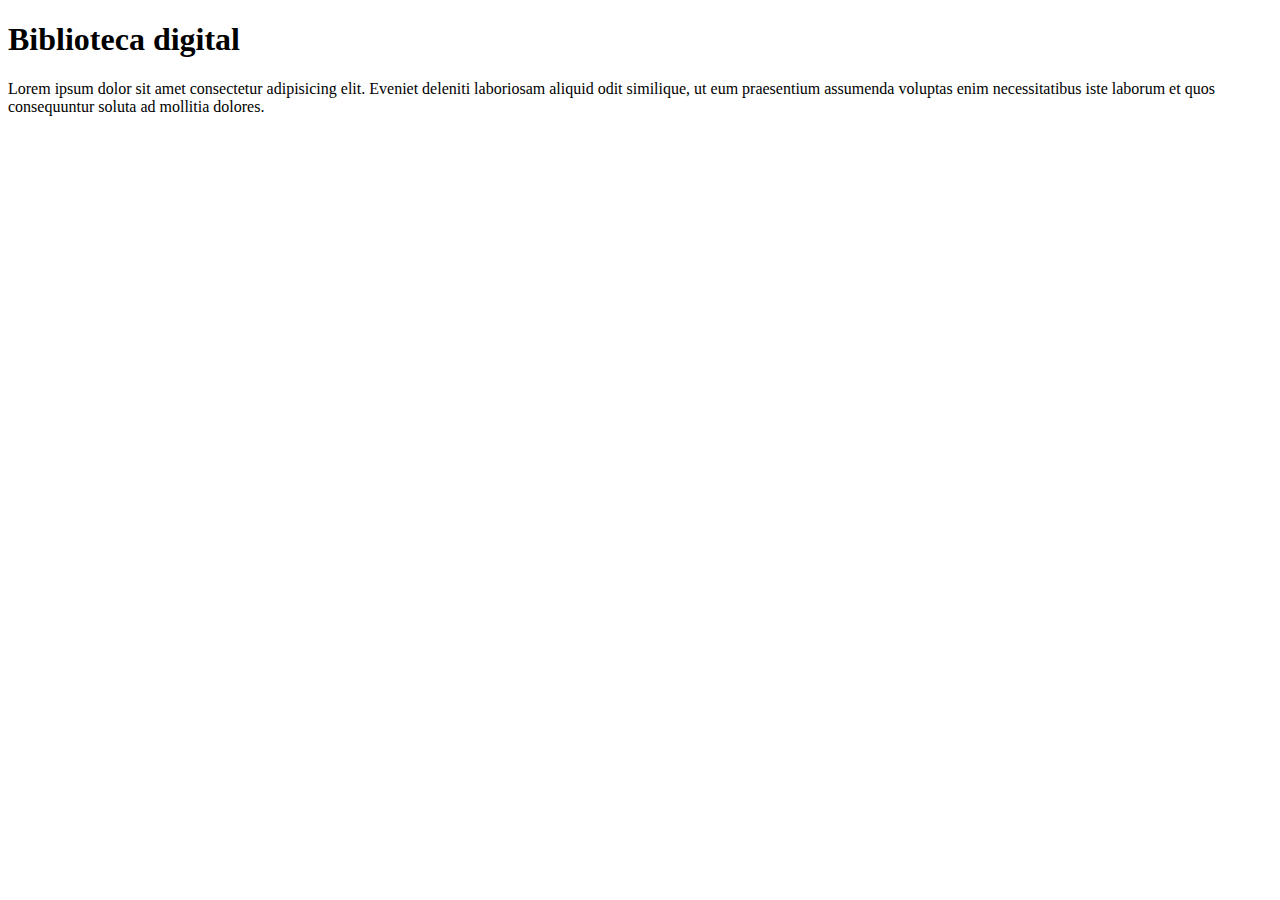
==== docs/index.html @ 5e4d8be8 "inicial" ====
<!DOCTYPE html>
<html lang="pt-br">
<head>
    <meta charset="UTF-8">
    <meta name="viewport" content="width=device-width, initial-scale=1.0">
    <title>Biblioteca Digital</title>
</head>
<body>
    <h1>Biblioteca digital</h1>
    <p>Lorem ipsum dolor sit amet consectetur adipisicing elit. Eveniet deleniti laboriosam aliquid odit similique, ut eum praesentium assumenda voluptas enim necessitatibus iste laborum et quos consequuntur soluta ad mollitia dolores.</p>
</body>
</html>
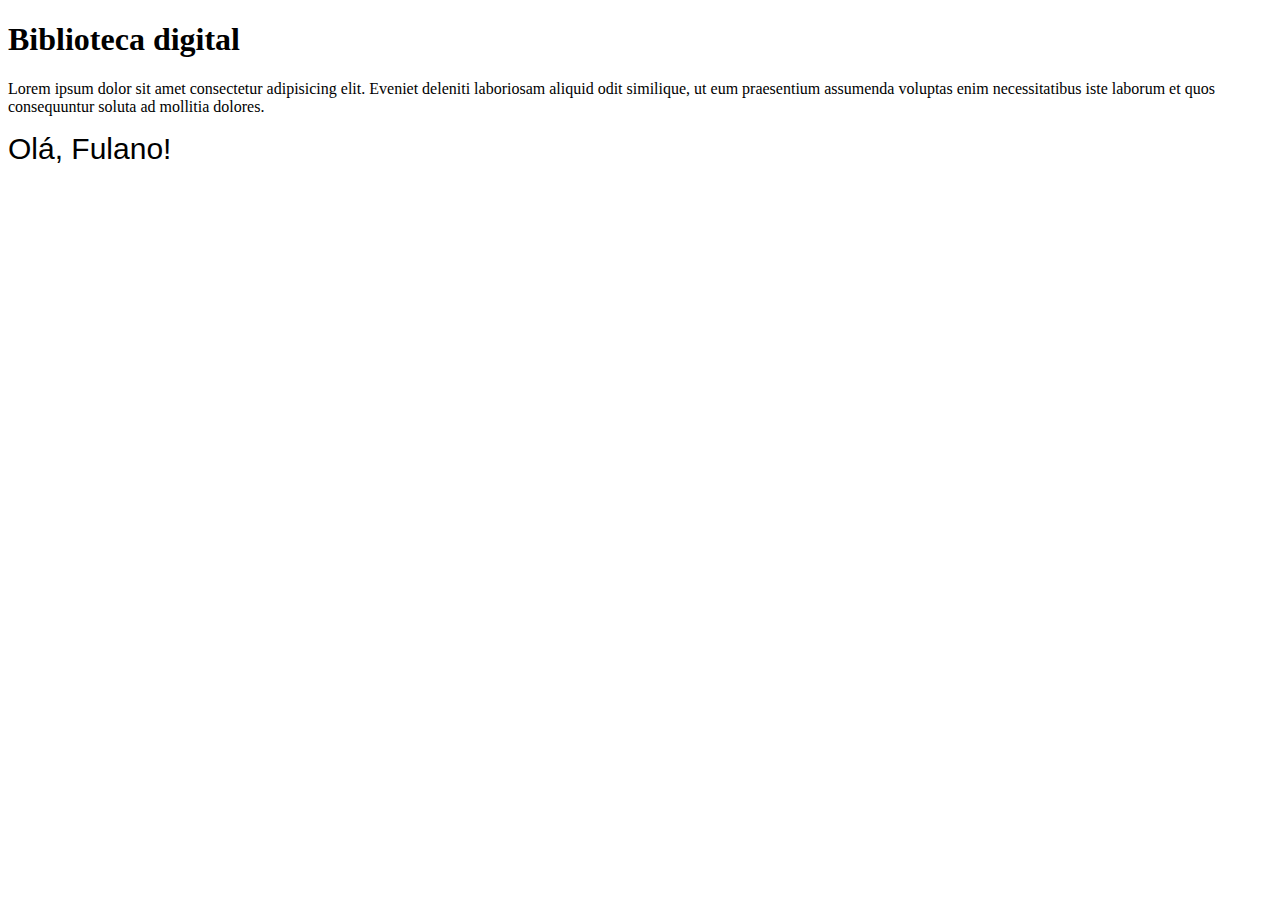
==== commit f40f29fc: "Adição" ====
--- a/docs/index.html
+++ b/docs/index.html
@@ -8,5 +8,25 @@
 <body>
     <h1>Biblioteca digital</h1>
     <p>Lorem ipsum dolor sit amet consectetur adipisicing elit. Eveniet deleniti laboriosam aliquid odit similique, ut eum praesentium assumenda voluptas enim necessitatibus iste laborum et quos consequuntur soluta ad mollitia dolores.</p>
+
+    <div id="mensagem" style="font-family: Arial, Helvetica, sans-serif; font-size: 30px;"></div>
+
+    <script>
+        // Função para carregar e exibir o nome do arquivo JSON
+        function carregarNome() {
+          fetch('teste.json') // Carrega o arquivo JSON
+            .then(response => response.json()) // Converte a resposta para JSON
+            .then(data => { // Manipula os dados
+              const nome = data.nome; // Obtém o nome do JSON
+              const mensagem = `Olá, ${nome}!`; // Monta a mensagem
+              document.getElementById('mensagem').innerText = mensagem; // Exibe a mensagem na página
+            })
+            .catch(error => console.error('Erro ao carregar o arquivo JSON:', error)); // Tratamento de erros
+        }
+    
+        // Chamada da função ao carregar a página
+        window.onload = carregarNome;
+      </script>
+
 </body>
 </html>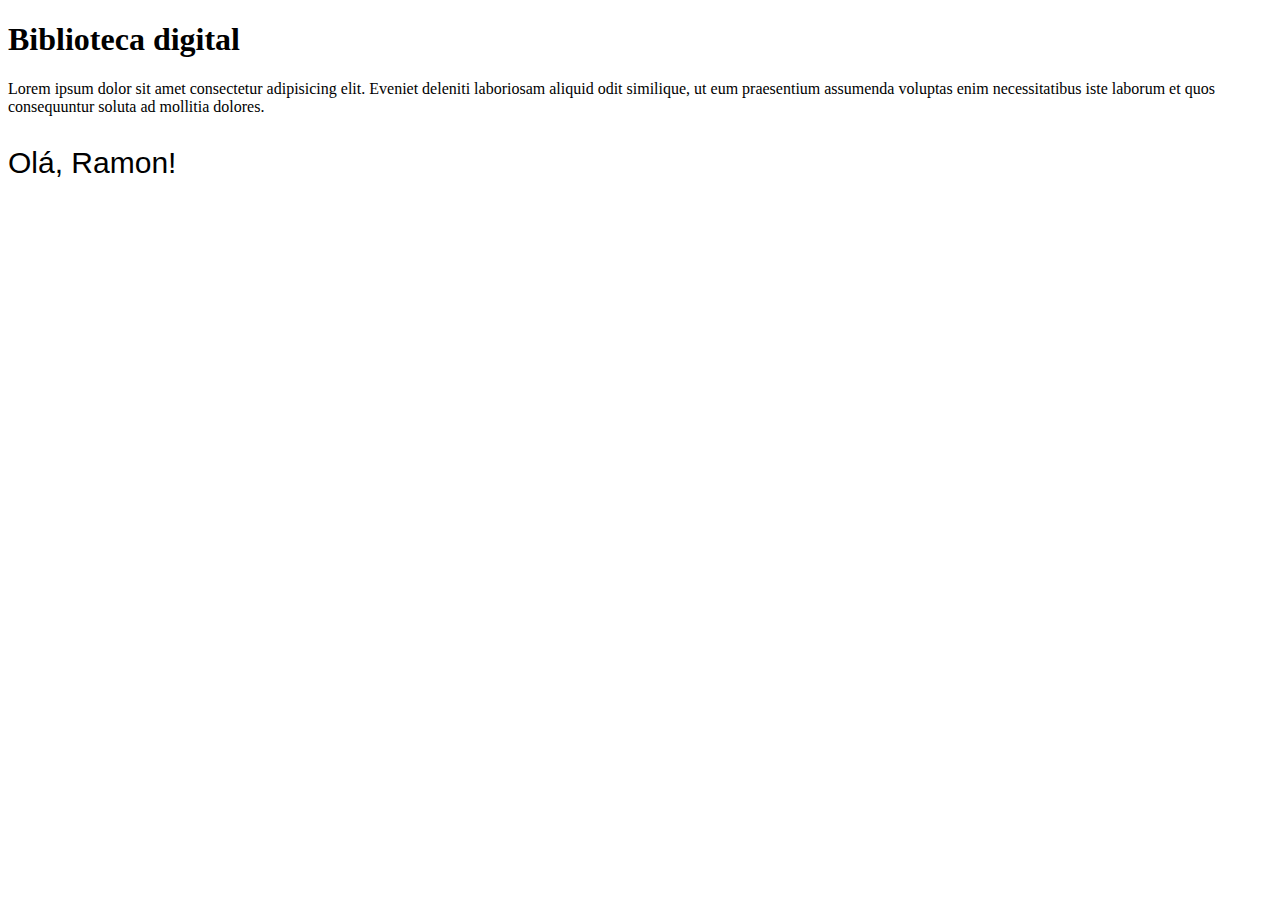
==== commit 1941f7a8: "up" ====
--- a/docs/index.html
+++ b/docs/index.html
@@ -9,7 +9,7 @@
     <h1>Biblioteca digital</h1>
     <p>Lorem ipsum dolor sit amet consectetur adipisicing elit. Eveniet deleniti laboriosam aliquid odit similique, ut eum praesentium assumenda voluptas enim necessitatibus iste laborum et quos consequuntur soluta ad mollitia dolores.</p>
 
-    <div id="mensagem" style="font-family: Arial, Helvetica, sans-serif; font-size: 30px;"></div>
+    <p id="mensagem" style="font-family: Arial, Helvetica, sans-serif; font-size: 30px;"></p>
 
     <script>
         // Função para carregar e exibir o nome do arquivo JSON
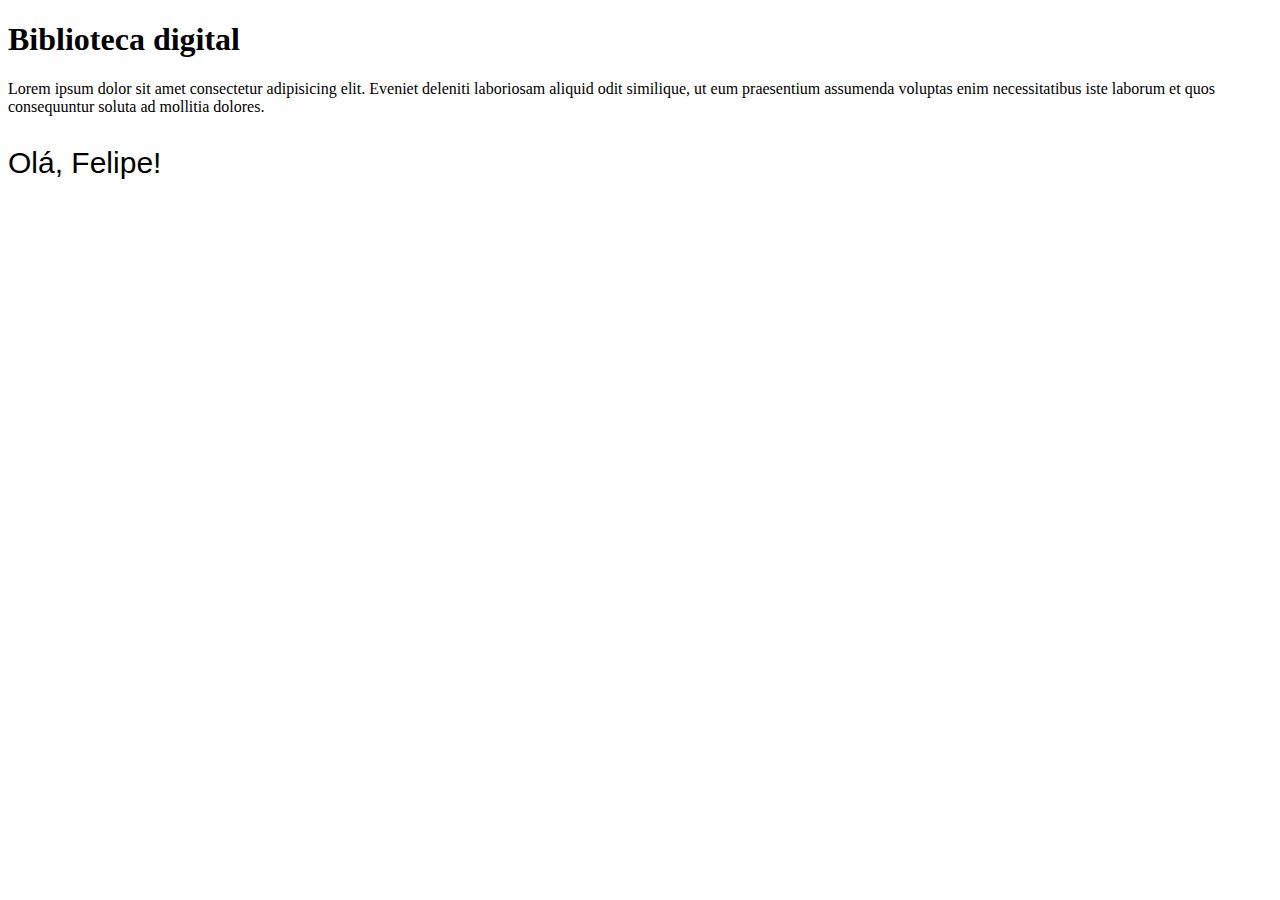
==== commit 3620c98d: "up2" ====
--- a/docs/index.html
+++ b/docs/index.html
@@ -14,19 +14,36 @@
     <script>
         // Função para carregar e exibir o nome do arquivo JSON
         function carregarNome() {
-          fetch('teste.json') // Carrega o arquivo JSON
-            .then(response => response.json()) // Converte a resposta para JSON
+          const urlParams = new URLSearchParams(window.location.search);
+          const parametro = urlParams.get('parametro');
+    
+          let arquivoJson;
+          if (parametro === '1') {
+            arquivoJson = 'teste.json';
+          } else {
+            arquivoJson = 'teste2.json';
+          }
+    
+          fetch(arquivoJson) // Carrega o arquivo JSON correspondente
+            .then(response => {
+              if (!response.ok) {
+                throw new Error('Erro ao carregar o arquivo JSON');
+              }
+              return response.json();
+            }) // Converte a resposta para JSON
             .then(data => { // Manipula os dados
               const nome = data.nome; // Obtém o nome do JSON
               const mensagem = `Olá, ${nome}!`; // Monta a mensagem
               document.getElementById('mensagem').innerText = mensagem; // Exibe a mensagem na página
             })
-            .catch(error => console.error('Erro ao carregar o arquivo JSON:', error)); // Tratamento de erros
+            .catch(error => {
+              console.error('Erro ao carregar o arquivo JSON:', error.message);
+              document.getElementById('mensagem').innerText = 'Erro ao carregar o arquivo JSON';
+            }); // Tratamento de erros
         }
     
         // Chamada da função ao carregar a página
         window.onload = carregarNome;
       </script>
-
 </body>
 </html>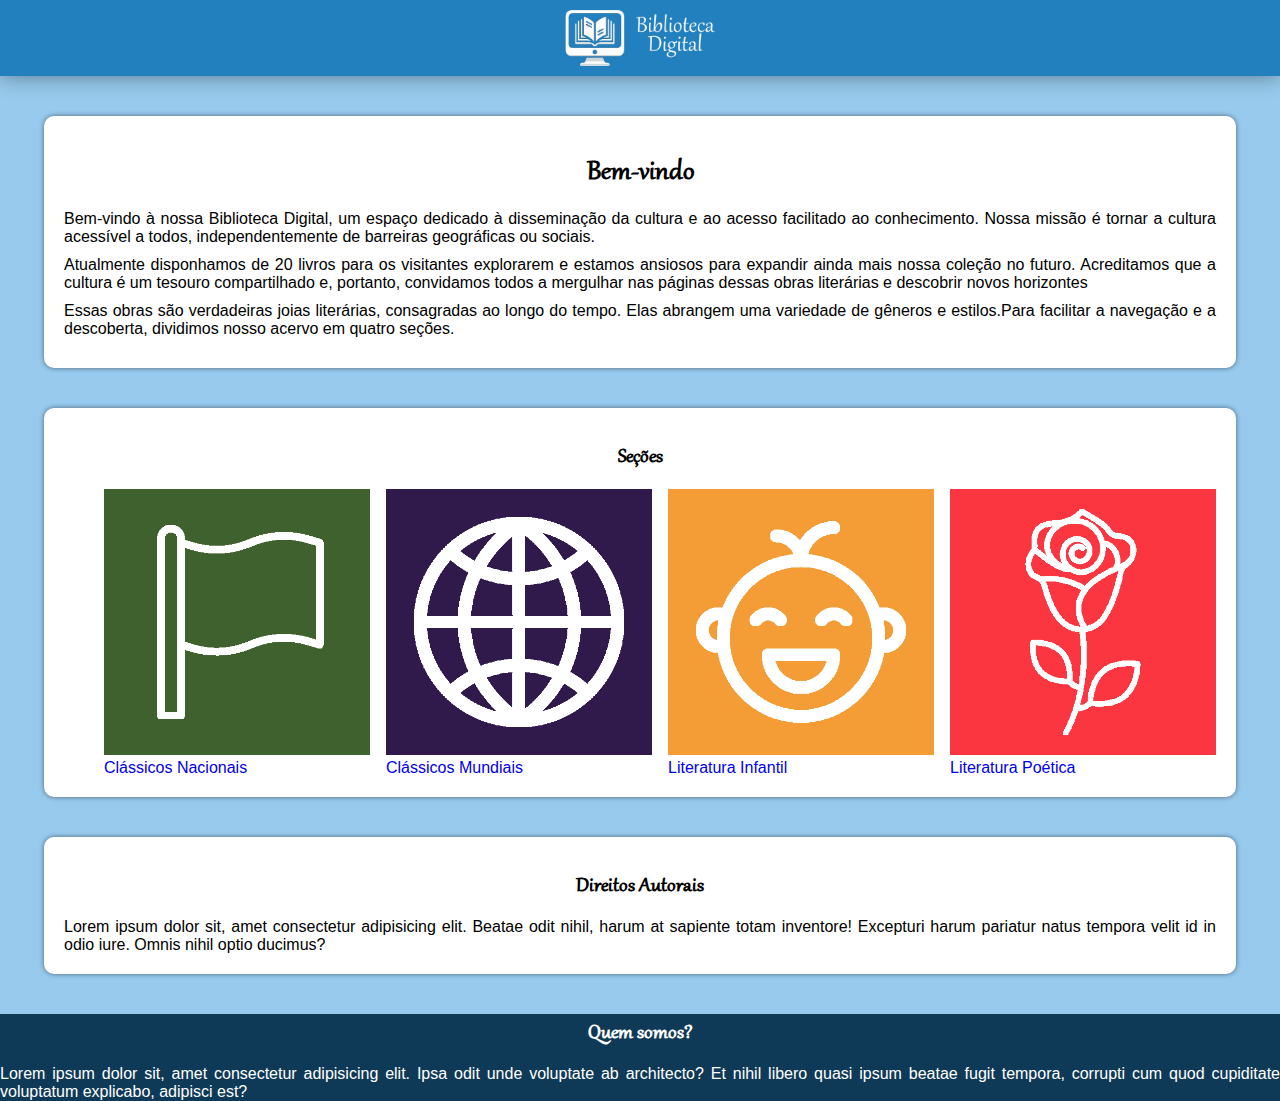
==== commit 8ac1b2c2: "v-1.0" ====
--- a/docs/index.html
+++ b/docs/index.html
@@ -1,49 +1,66 @@
 <!DOCTYPE html>
 <html lang="pt-br">
 <head>
-    <meta charset="UTF-8">
-    <meta name="viewport" content="width=device-width, initial-scale=1.0">
-    <title>Biblioteca Digital</title>
+  <meta charset="UTF-8">
+  <meta name="viewport" content="width=device-width, initial-scale=1.0">
+  <title>Biblioteca Digital</title>
+  <link rel="stylesheet" href="estilos/style.css">
+  <link rel="shortcut icon" href="imagens/favicon.png" type="image/x-icon">
 </head>
 <body>
-    <h1>Biblioteca digital</h1>
-    <p>Lorem ipsum dolor sit amet consectetur adipisicing elit. Eveniet deleniti laboriosam aliquid odit similique, ut eum praesentium assumenda voluptas enim necessitatibus iste laborum et quos consequuntur soluta ad mollitia dolores.</p>
+  <header>
+      <a href="index.html">
+        <img src="imagens/biblioteca-digital-logo.png" alt="Logo">
+      </a>
+  </header>
 
-    <p id="mensagem" style="font-family: Arial, Helvetica, sans-serif; font-size: 30px;"></p>
+  <main>
+    <h1>Bem-vindo</h1>
+    <p>Bem-vindo à nossa Biblioteca Digital, um espaço dedicado à disseminação da cultura e ao acesso facilitado ao conhecimento. Nossa missão é tornar a cultura acessível a todos, independentemente de barreiras geográficas ou sociais.</p>  
+    <p>Atualmente disponhamos de 20 livros para os visitantes explorarem e estamos ansiosos para expandir ainda mais nossa coleção no futuro. Acreditamos que a cultura é um tesouro compartilhado e, portanto, convidamos todos a mergulhar nas páginas dessas obras literárias e descobrir novos horizontes</p>
+    <p>Essas obras são verdadeiras joias literárias, consagradas ao longo do tempo. Elas abrangem uma variedade de gêneros e estilos.Para facilitar a navegação e a descoberta, dividimos nosso acervo em quatro seções.</p>
+  </main>
 
-    <script>
-        // Função para carregar e exibir o nome do arquivo JSON
-        function carregarNome() {
-          const urlParams = new URLSearchParams(window.location.search);
-          const parametro = urlParams.get('parametro');
-    
-          let arquivoJson;
-          if (parametro === '1') {
-            arquivoJson = 'teste.json';
-          } else {
-            arquivoJson = 'teste2.json';
-          }
-    
-          fetch(arquivoJson) // Carrega o arquivo JSON correspondente
-            .then(response => {
-              if (!response.ok) {
-                throw new Error('Erro ao carregar o arquivo JSON');
-              }
-              return response.json();
-            }) // Converte a resposta para JSON
-            .then(data => { // Manipula os dados
-              const nome = data.nome; // Obtém o nome do JSON
-              const mensagem = `Olá, ${nome}!`; // Monta a mensagem
-              document.getElementById('mensagem').innerText = mensagem; // Exibe a mensagem na página
-            })
-            .catch(error => {
-              console.error('Erro ao carregar o arquivo JSON:', error.message);
-              document.getElementById('mensagem').innerText = 'Erro ao carregar o arquivo JSON';
-            }); // Tratamento de erros
-        }
-    
-        // Chamada da função ao carregar a página
-        window.onload = carregarNome;
-      </script>
+  <div>
+    <h2>Seções</h2>
+    <ul>
+      <li>
+        <a href="secao1.html">
+          <img src="imagens/flag-icon.png" alt="Imagem1">
+          <p>Clássicos Nacionais</p>
+        </a>
+      </li>
+      <li>
+        <a href="secao2.html">
+          <img src="imagens/global-icon.png" alt="Imagem1">
+          <p>Clássicos Mundiais</p>
+        </a>
+      </li>
+      <li>
+        <a href="secao3.html">
+          <img src="imagens/baby.png" alt="Imagem1">
+          <p>Literatura Infantil</p>
+        </a>
+      </li>
+      <li>
+        <a href="secao4.html">
+          <img src="imagens/rose.png" alt="Imagem1">
+          <p>Literatura Poética</p>
+        </a>
+      </li>
+    </ul>
+  </div>
+
+  <div>
+    <h2>Direitos Autorais</h2>
+    <p>Lorem ipsum dolor sit, amet consectetur adipisicing elit. Beatae odit nihil, harum at sapiente totam inventore! Excepturi harum pariatur natus tempora velit id in odio iure. Omnis nihil optio ducimus?</p>
+  </div>
+
+  <footer>
+    <h2><a href="sobre.html">Quem somos?</a></h2>
+    <p>Lorem ipsum dolor sit, amet consectetur adipisicing elit. Ipsa odit unde voluptate ab architecto? Et nihil libero quasi ipsum beatae fugit tempora, corrupti cum quod cupiditate voluptatum explicabo, adipisci est?</p>
+  </footer>
+
+  <script src="scripts/index.js"></script>
 </body>
 </html>--- a/docs/estilos/style.css
+++ b/docs/estilos/style.css
@@ -0,0 +1,152 @@
+@charset "UTF-8";
+
+@font-face {
+    font-family: Gabriola;
+    src: url("../fontes/gabriola.ttf") format("truetype");
+}
+
+*{
+    margin: 0px;
+}
+
+body{
+    font-family: Arial, Helvetica, sans-serif;
+    background-color: #97caed;
+    text-align: center;
+}
+
+body h1, h2{
+    font-family: Gabriola, cursive;
+    margin : 10px 0px;
+}
+
+body p {
+    text-align: justify;
+}
+
+header{
+    width: 100%;
+    background-color: #2280bf;
+    padding: 10px 0px;
+    box-shadow: 0px 0px 20px rgba(0, 0, 0, 0.404) ;
+}
+
+header a {
+    display: block;
+    width: 150px;
+    margin: auto;
+}
+
+header img{
+    display: block;
+    width: 100%;
+    margin: auto;
+    text-align: center;
+}
+
+header > h1{
+    text-align: center;
+}
+
+
+main{
+    width: 90%;
+    background-color: white;
+    padding: 20px;
+ 
+    margin: 40px auto;
+    border-radius: 10px;
+
+    box-shadow: 0px 0px 5px rgba(0, 0, 0, 0.5);
+}
+
+body > div{
+    width: 90%;
+    background-color: white;
+    padding: 20px;
+ 
+    margin: 40px auto;
+    border-radius: 10px;
+
+    box-shadow: 0px 0px 5px rgba(0, 0, 0, 0.5); 
+}
+main  *{
+    margin-bottom: 10px;
+}
+
+main button {
+    width: 80%;   
+    height: 800%;
+    border: 3px;
+    padding-inline: 0px;
+    border-style: solid;
+    cursor: pointer;
+    border-radius: 10px;
+    background-color: #01befe;
+}
+
+a > img{
+    width: 100%;
+}
+
+.legenda{
+    display: block;
+    color: #f12856;
+    text-decoration: none;
+}
+
+a {
+    text-decoration: none;
+}
+
+ul{
+    column-count: 4;
+    list-style: none;
+}
+
+footer{
+    width: 100%;
+    background-color: #0f3a57;
+    color: white;
+    text-align: center;
+    margin: 0px;
+}
+
+footer a {
+    color: white;
+}
+
+button:hover{
+    border-color: #f12856;
+}
+button:active{
+    border-color: red;
+}
+
+a:hover{
+    text-decoration: underline;
+}
+
+table {
+width: 100%;
+border-collapse: collapse;
+}
+
+th, td {
+padding: 8px;
+text-align: left;
+border-bottom: 1px solid #ddd;
+}
+
+th {
+background-color: #f2f2f2;
+}
+
+td img {
+width: 100px; /* ajuste o tamanho da imagem conforme necessário */
+height: auto;
+}
+
+dt, dd{
+    display: inline;
+}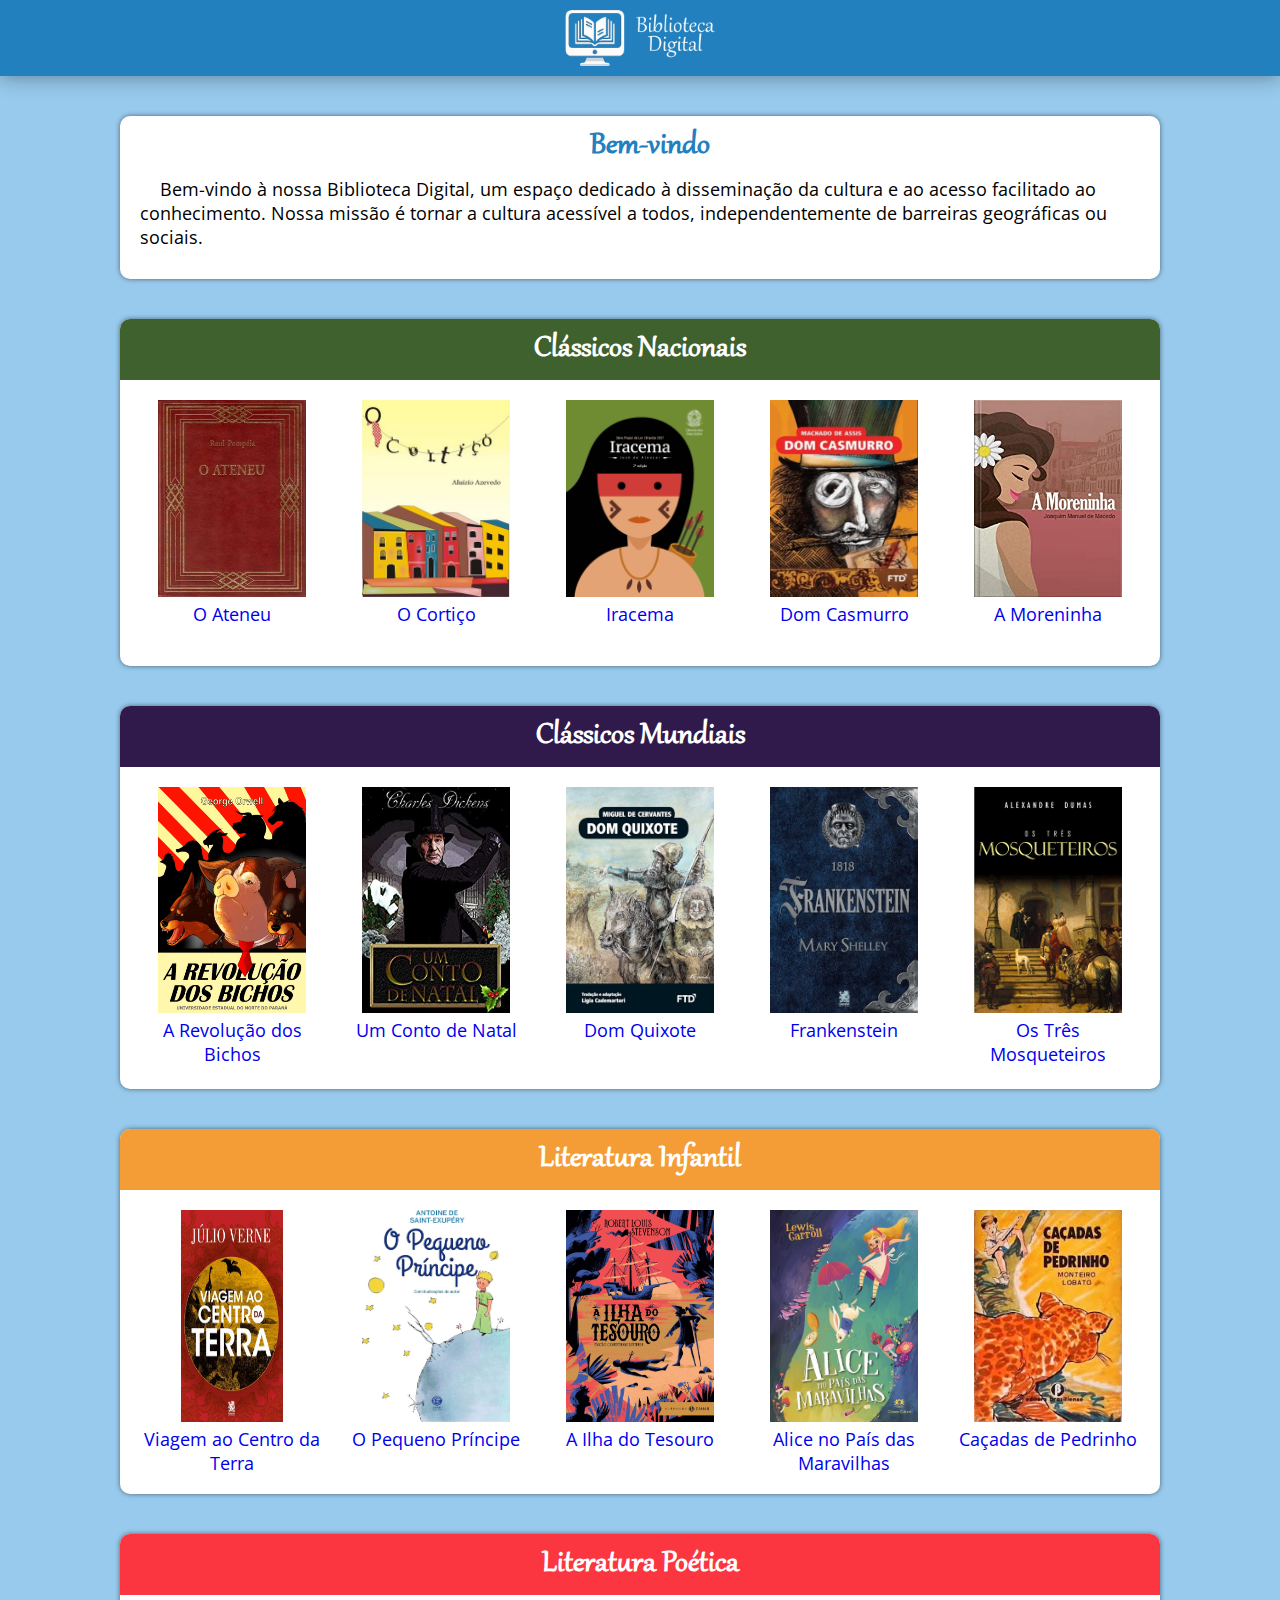
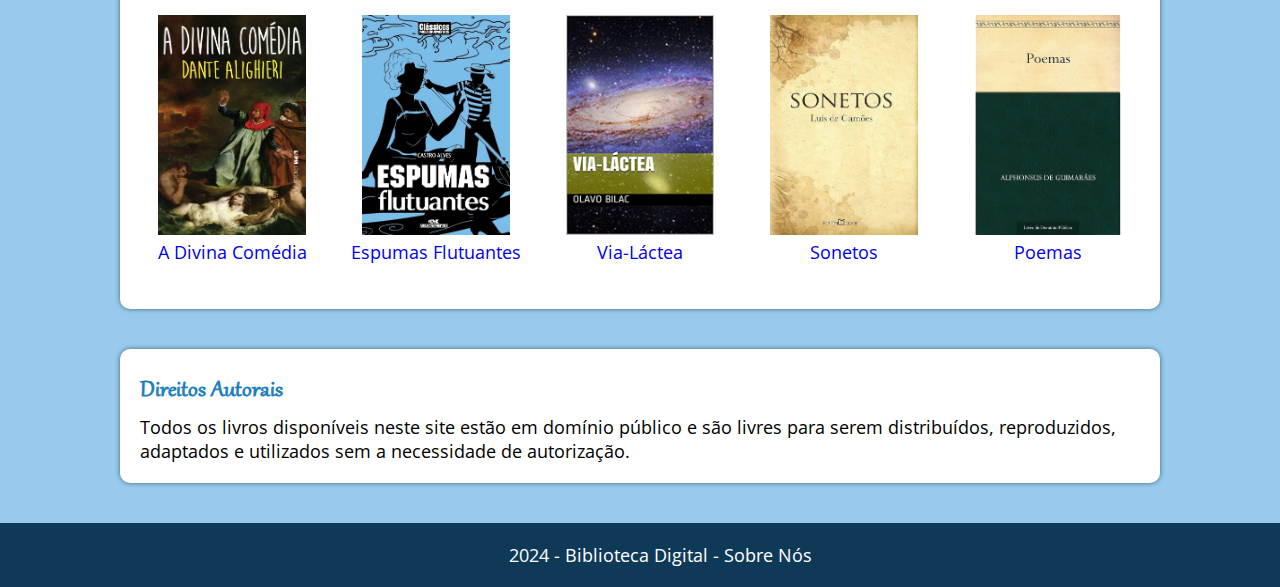
==== commit d046f97a: "v-2.0" ====
--- a/docs/index.html
+++ b/docs/index.html
@@ -6,6 +6,10 @@
   <title>Biblioteca Digital</title>
   <link rel="stylesheet" href="estilos/style.css">
   <link rel="shortcut icon" href="imagens/favicon.png" type="image/x-icon">
+  
+  <link rel="preconnect" href="https://fonts.googleapis.com">
+<link rel="preconnect" href="https://fonts.gstatic.com" crossorigin>
+<link href="https://fonts.googleapis.com/css2?family=Open+Sans:ital,wght@0,300..800;1,300..800&display=swap" rel="stylesheet">
 </head>
 <body>
   <header>
@@ -17,48 +21,159 @@
   <main>
     <h1>Bem-vindo</h1>
     <p>Bem-vindo à nossa Biblioteca Digital, um espaço dedicado à disseminação da cultura e ao acesso facilitado ao conhecimento. Nossa missão é tornar a cultura acessível a todos, independentemente de barreiras geográficas ou sociais.</p>  
-    <p>Atualmente disponhamos de 20 livros para os visitantes explorarem e estamos ansiosos para expandir ainda mais nossa coleção no futuro. Acreditamos que a cultura é um tesouro compartilhado e, portanto, convidamos todos a mergulhar nas páginas dessas obras literárias e descobrir novos horizontes</p>
-    <p>Essas obras são verdadeiras joias literárias, consagradas ao longo do tempo. Elas abrangem uma variedade de gêneros e estilos.Para facilitar a navegação e a descoberta, dividimos nosso acervo em quatro seções.</p>
   </main>
 
-  <div>
-    <h2>Seções</h2>
-    <ul>
+  <div class="secao">
+    <h1 id="nacional">Clássicos Nacionais</h1>
+    <ul class="grid_list">
       <li>
-        <a href="secao1.html">
-          <img src="imagens/flag-icon.png" alt="Imagem1">
-          <p>Clássicos Nacionais</p>
+        <a href="livro.html?livro=ateneu">
+          <img src="capas/ateneu-capa.jpg" alt="">
+          <p>O Ateneu</p>
         </a>
       </li>
       <li>
-        <a href="secao2.html">
-          <img src="imagens/global-icon.png" alt="Imagem1">
-          <p>Clássicos Mundiais</p>
+        <a href="livro.html?livro=cortico">
+          <img src="capas/cortico.jpg" alt="">
+          <p>O Cortiço</p>
         </a>
       </li>
       <li>
-        <a href="secao3.html">
-          <img src="imagens/baby.png" alt="Imagem1">
-          <p>Literatura Infantil</p>
+        <a href="livro.html?livro=iracema">
+          <img src="capas/iracema.jpg" alt="">
+          <p>Iracema</p>
         </a>
       </li>
       <li>
-        <a href="secao4.html">
-          <img src="imagens/rose.png" alt="Imagem1">
-          <p>Literatura Poética</p>
+        <a href="livro.html?livro=dom_casmurro">
+          <img src="capas/casmurro.jpg" alt="">
+          <p>Dom Casmurro</p>
+        </a>
+      </li>
+      <li>
+        <a href="livro.html?livro=moreninha">
+          <img src="capas/moreninha.jpg" alt="">
+          <p>A Moreninha</p>
         </a>
       </li>
     </ul>
   </div>
 
-  <div>
+  <div class="secao">
+    <h1 id="mundial">Clássicos Mundiais</h1>
+    <ul class="grid_list">
+      <li>
+        <a href="livro.html?livro=revolucao">
+          <img src="capas/a-revolucao.png" alt="">
+          <p>A Revolução dos Bichos</p>
+        </a>
+      </li>
+      <li>
+        <a href="livro.html?livro=conto_natal">
+          <img src="capas/conto.jpg" alt="">
+          <p>Um Conto de Natal</p>
+        </a>
+      </li>
+      <li>
+        <a href="livro.html?livro=dom_quixote">
+          <img src="capas/quixote.jpg" alt="">
+          <p>Dom Quixote</p>
+        </a>
+      </li>
+      <li>
+        <a href="livro.html?livro=frankenstein">
+          <img src="capas/frankenstein.jpg" alt="">
+          <p>Frankenstein</p>
+        </a>
+      </li>
+      <li>
+        <a href="livro.html?livro=mosqueteiros">
+          <img src="capas/mosqueteiros.jpg" alt="">
+          <p>Os Três Mosqueteiros</p>
+        </a>
+      </li>
+    </ul>
+  </div>
+
+  <div class="secao">
+    <h1 id="infantil">Literatura Infantil</h1>
+    <ul class="grid_list">
+      <li>
+        <a href="livro.html?livro=viagem">
+          <img src="capas/viagem.jpeg" alt="">
+          <p>Viagem ao Centro da Terra</p>
+        </a>
+      </li>
+      <li>
+        <a href="livro.html?livro=principe">
+          <img src="capas/principe.jpg" alt="">
+          <p>O Pequeno Príncipe</p>
+        </a>
+      </li>
+      <li>
+        <a href="livro.html?livro=ilha">
+          <img src="capas/ilha.jpg" alt="">
+          <p>A Ilha do Tesouro</p>
+        </a>
+      </li>
+      <li>
+        <a href="livro.html?livro=alice">
+          <img src="capas/alice.jpg" alt="">
+          <p>Alice no País das Maravilhas</p>
+        </a>
+      </li>
+      <li>
+        <a href="livro.html?livro=cacadas">
+          <img src="capas/cacadas.jpeg" alt="">
+          <p>Caçadas de Pedrinho</p>
+        </a>
+      </li>
+    </ul>
+  </div>
+
+  <div class="secao">
+    <h1 id="poesia">Literatura Poética</h1>
+    <ul class="grid_list">
+      <li>
+        <a href="livro.html?livro=divina">
+          <img src="capas/divina.jpg" alt="">
+          <p>A Divina Comédia</p>
+        </a>
+      </li>
+      <li>
+        <a href="livro.html?livro=espumas">
+          <img src="capas/espumas.jpg" alt="">
+          <p>Espumas Flutuantes</p>
+        </a>
+      </li>
+      <li>
+        <a href="livro.html?livro=via-lactea">
+          <img src="capas/via-lactea.jpg" alt="">
+          <p>Via-Láctea</p>
+        </a>
+      </li>
+      <li>
+        <a href="livro.html?livro=sonetos">
+          <img src="capas/sonetos.jpg" alt="">
+          <p>Sonetos</p>
+        </a>
+      </li>
+      <li>
+        <a href="livro.html?livro=poemas">
+          <img src="capas/poemas.jpg" alt="">
+          <p>Poemas</p>
+        </a>
+      </li>
+    </ul>
+  </div>
+
+  <div class="aviso">
     <h2>Direitos Autorais</h2>
-    <p>Lorem ipsum dolor sit, amet consectetur adipisicing elit. Beatae odit nihil, harum at sapiente totam inventore! Excepturi harum pariatur natus tempora velit id in odio iure. Omnis nihil optio ducimus?</p>
+    <p>Todos os livros disponíveis neste site estão em domínio público e são livres para serem distribuídos, reproduzidos, adaptados e utilizados sem a necessidade de autorização.</p>
   </div>
 
   <footer>
-    <h2><a href="sobre.html">Quem somos?</a></h2>
-    <p>Lorem ipsum dolor sit, amet consectetur adipisicing elit. Ipsa odit unde voluptate ab architecto? Et nihil libero quasi ipsum beatae fugit tempora, corrupti cum quod cupiditate voluptatum explicabo, adipisci est?</p>
+    <p>2024 - Biblioteca Digital - <a href="sobre.html">Sobre Nós</a></p>
   </footer>
 
   <script src="scripts/index.js"></script>
--- a/docs/estilos/style.css
+++ b/docs/estilos/style.css
@@ -10,18 +10,16 @@
 }
 
 body{
-    font-family: Arial, Helvetica, sans-serif;
+    font-family: Open Sans, Arial, Helvetica, sans-serif;
     background-color: #97caed;
-    text-align: center;
+    font-size: 18px;
 }
 
 body h1, h2{
     font-family: Gabriola, cursive;
-    margin : 10px 0px;
-}
-
-body p {
-    text-align: justify;
+    margin : 0px 0px 0px 0px;
+    color: #2280bf;
+    /*text-align: center;*/
 }
 
 header{
@@ -48,11 +46,10 @@
     text-align: center;
 }
 
-
 main{
-    width: 90%;
+    max-width: 1000px;
     background-color: white;
-    padding: 20px;
+    padding: 0px 20px 20px 20px;
  
     margin: 40px auto;
     border-radius: 10px;
@@ -60,7 +57,17 @@
     box-shadow: 0px 0px 5px rgba(0, 0, 0, 0.5);
 }
 
+main  *{
+    text-indent: 20px;
+    margin-bottom: 10px;
+}
+
+main h1{
+    text-align: center;
+}
+
 body > div{
+    max-width: 1000px;
     width: 90%;
     background-color: white;
     padding: 20px;
@@ -68,10 +75,41 @@
     margin: 40px auto;
     border-radius: 10px;
 
-    box-shadow: 0px 0px 5px rgba(0, 0, 0, 0.5); 
-}
-main  *{
-    margin-bottom: 10px;
+    box-shadow: 0px 0px 5px rgba(0, 0, 0, 0.5);
+}
+
+.secao {
+    box-sizing: border-box;
+    max-width: 1040px;
+    padding: 0px;
+    border: 0px;
+}
+
+.secao h1{
+    text-align: center;
+    width: 100%;
+    border-radius: 10px 10px 0px 0px;
+    color: white;
+}
+.secao ul{
+    padding: 20px;
+    text-align: center;
+}
+
+#nacional {
+    background-color: #3f612d;
+}
+
+#mundial {
+    background-color: #301a4b;
+}
+
+#infantil {
+    background-color: #f49d37;
+}
+
+#poesia {
+    background-color: #fb3640;
 }
 
 main button {
@@ -106,9 +144,10 @@
 
 footer{
     width: 100%;
-    background-color: #0f3a57;
-    color: white;
-    text-align: center;
+    background-color: #0F3A57;
+    color: white;
+    text-align: center;
+    padding: 20px;
     margin: 0px;
 }
 
@@ -128,8 +167,9 @@
 }
 
 table {
-width: 100%;
-border-collapse: collapse;
+    width: 100%;
+    border-collapse: collapse;
+    font-family: 'Courier New', Courier, monospace;
 }
 
 th, td {
@@ -149,4 +189,49 @@
 
 dt, dd{
     display: inline;
+}
+
+.grid_list {
+    display: grid;
+    grid-template-columns: repeat(auto-fit, minmax(50px, 1fr)); /* Isso cria um grid onde as colunas se ajustam automaticamente ao tamanho da tela */
+    gap: 20px; /* Espaçamento entre os itens */
+    padding: 0; /* Remover o preenchimento padrão da ul */
+    list-style-type: none; /* Remover marcadores de lista */
+  }
+  
+.grid_container li {
+    /* width: 100px; */
+    background-color: #f2f2f2;
+    padding: 20px;
+    text-align: center;
+}
+
+li img{
+    width: 80%;
+    height: 80%;
+}
+
+.livro {
+    display: flex;
+}
+
+#capa{
+    max-width: 300px;
+}
+
+button {
+    margin: 10px 0px;
+    font-size: 25px;
+    background-color: #2280bf;
+    color: white;
+    outline: none;
+}
+
+button:hover{
+    border: 2px solid #97caedff;
+    cursor: pointer;
+}
+
+.aviso{
+    /*background-color: #45CB85;*/
 }